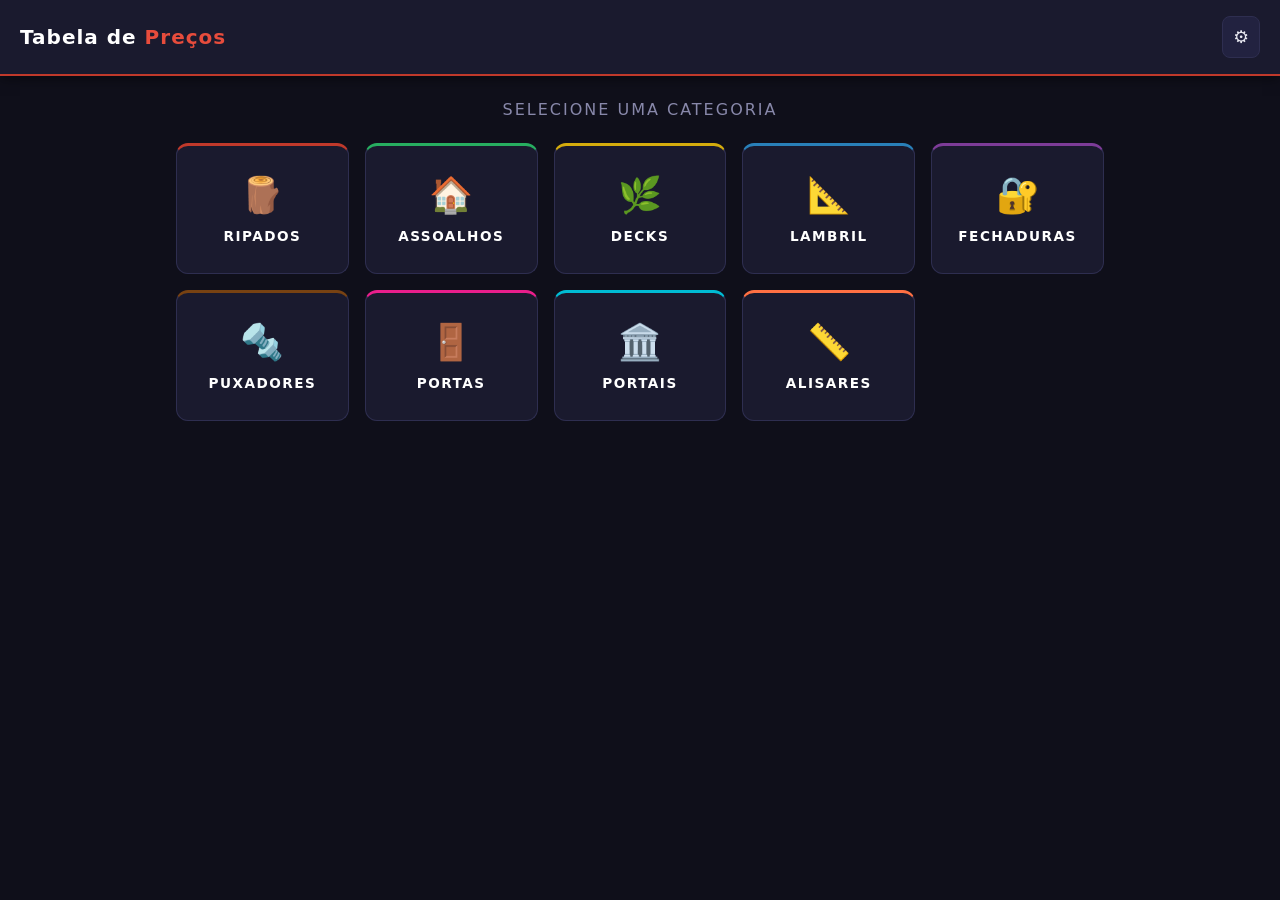
==== index.html @ 3128bbfd "Add files via upload" ====
<!DOCTYPE html>
<html lang="pt-BR">
<head>
  <meta charset="UTF-8" />
  <meta name="viewport" content="width=device-width, initial-scale=1.0" />
  <meta name="theme-color" content="#c0392b" />
  <meta name="apple-mobile-web-app-capable" content="yes" />
  <meta name="apple-mobile-web-app-status-bar-style" content="black-translucent" />
  <meta name="apple-mobile-web-app-title" content="Tabela de Preços" />
  <title>Tabela de Preços</title>
  <link rel="manifest" href="manifest.json" />
  <link rel="stylesheet" href="style.css" />
</head>
<body>

  <!-- ── Header ───────────────────────────────────────────────────────── -->
  <header class="header">
    <h1>Tabela de <span>Preços</span></h1>
    <div class="header-right">
      <a href="admin.html" class="btn btn-secondary btn-icon" title="Painel Admin">⚙️</a>
    </div>
  </header>

  <main class="container">

    <!-- ── Screen: Home ─────────────────────────────────────────────── -->
    <section id="screen-home" class="screen active">
      <p class="page-title">Selecione uma categoria</p>
      <div id="catGrid" class="category-grid"></div>
    </section>

    <!-- ── Screen: Subcategory ──────────────────────────────────────── -->
    <section id="screen-subcat" class="screen">
      <div class="back-row">
        <button class="btn btn-secondary btn-icon" onclick="showScreen('screen-home')">← Voltar</button>
        <span class="breadcrumb">Categorias › <strong id="subcatTitle"></strong></span>
      </div>
      <div id="subcatGrid" class="subcat-grid"></div>
    </section>

    <!-- ── Screen: Products ─────────────────────────────────────────── -->
    <section id="screen-products" class="screen">
      <div class="back-row">
        <button class="btn btn-secondary btn-icon" id="btnBackProd">← Voltar</button>
        <span class="breadcrumb" id="prodTitle"></span>
      </div>

      <div class="search-wrap">
        <span class="search-icon">🔍</span>
        <input type="search" id="searchInput" placeholder="Buscar por código ou produto…" autocomplete="off" />
      </div>

      <p class="result-count" id="resultCount"></p>

      <div class="table-wrap">
        <table>
          <thead>
            <tr>
              <th id="th-codigo"  onclick="onSort('codigo')">Código <span class="sort-arrow">⇅</span></th>
              <th id="th-produto" onclick="onSort('produto')">Produto <span class="sort-arrow">⇅</span></th>
              <th id="th-valor"   onclick="onSort('valor')"  style="text-align:right">Valor <span class="sort-arrow">⇅</span></th>
            </tr>
          </thead>
          <tbody id="prodTbody"></tbody>
        </table>
      </div>
    </section>

  </main>

  <script src="produtos.js"></script>
  <script src="script.js"></script>
  <script>
    // Wire back button: go to subcat if has subcategories, else home
    document.getElementById('btnBackProd').addEventListener('click', () => {
      const cat = window.CATEGORIAS
        ? CATEGORIAS.find(c => c.id === state.categoria)
        : null;
      if (cat && cat.sub.length > 0) {
        showScreen('screen-subcat');
      } else {
        showScreen('screen-home');
      }
    });
  </script>
</body>
</html>
---- style.css ----
/* ── Reset & Base ─────────────────────────────────────────────────────── */
*, *::before, *::after { box-sizing: border-box; margin: 0; padding: 0; }

:root {
  --bg:        #0f0f1a;
  --surface:   #1a1a2e;
  --surface2:  #222240;
  --border:    #2e2e50;
  --text:      #e8e8f0;
  --text-muted:#8888aa;
  --accent:    #c0392b;
  --accent2:   #e74c3c;
  --radius:    12px;
  --shadow:    0 4px 20px rgba(0,0,0,0.4);
}

html { font-size: 16px; -webkit-tap-highlight-color: transparent; }

body {
  font-family: 'Segoe UI', system-ui, -apple-system, sans-serif;
  background: var(--bg);
  color: var(--text);
  min-height: 100vh;
  overflow-x: hidden;
}

/* ── Header ──────────────────────────────────────────────────────────── */
.header {
  background: var(--surface);
  border-bottom: 2px solid var(--accent);
  padding: 16px 20px;
  display: flex;
  align-items: center;
  justify-content: space-between;
  position: sticky;
  top: 0;
  z-index: 100;
  box-shadow: 0 2px 12px rgba(0,0,0,0.5);
}

.header h1 {
  font-size: 1.25rem;
  font-weight: 700;
  letter-spacing: 1px;
  color: #fff;
}

.header h1 span { color: var(--accent2); }

.header-right { display: flex; gap: 10px; align-items: center; }

/* ── Buttons ─────────────────────────────────────────────────────────── */
.btn {
  display: inline-flex;
  align-items: center;
  gap: 6px;
  padding: 10px 18px;
  border: none;
  border-radius: 8px;
  font-size: 0.9rem;
  font-weight: 600;
  cursor: pointer;
  transition: opacity .15s, transform .1s;
  text-decoration: none;
  white-space: nowrap;
}
.btn:active { transform: scale(0.97); }

.btn-primary   { background: var(--accent);  color: #fff; }
.btn-secondary { background: var(--surface2); color: var(--text); border: 1px solid var(--border); }
.btn-success   { background: #27ae60; color: #fff; }
.btn-danger    { background: #c0392b; color: #fff; }
.btn-icon      { padding: 10px; font-size: 1.1rem; }

.btn:hover { opacity: .85; }

/* ── Main content area ───────────────────────────────────────────────── */
.container {
  max-width: 960px;
  margin: 0 auto;
  padding: 24px 16px;
}

/* ── Screen management ───────────────────────────────────────────────── */
.screen { display: none; }
.screen.active { display: block; }

/* ── Category grid ───────────────────────────────────────────────────── */
.page-title {
  text-align: center;
  font-size: 1rem;
  color: var(--text-muted);
  margin-bottom: 24px;
  letter-spacing: 2px;
  text-transform: uppercase;
}

.category-grid {
  display: grid;
  grid-template-columns: repeat(auto-fill, minmax(150px, 1fr));
  gap: 16px;
}

.cat-card {
  background: var(--surface);
  border: 1px solid var(--border);
  border-radius: var(--radius);
  padding: 28px 16px;
  text-align: center;
  cursor: pointer;
  transition: transform .15s, box-shadow .15s, border-color .15s;
  user-select: none;
}

.cat-card:hover, .cat-card:active {
  transform: translateY(-3px);
  box-shadow: var(--shadow);
  border-color: var(--accent);
}

.cat-icon {
  font-size: 2.2rem;
  margin-bottom: 10px;
  display: block;
}

.cat-name {
  font-size: 0.85rem;
  font-weight: 700;
  letter-spacing: 1.5px;
  text-transform: uppercase;
  color: #fff;
}

/* individual category colors */
.cat-ripados    { border-top: 3px solid #c0392b; }
.cat-assoalhos  { border-top: 3px solid #27ae60; }
.cat-decks      { border-top: 3px solid #d4ac0d; }
.cat-lambril    { border-top: 3px solid #2980b9; }
.cat-fechaduras { border-top: 3px solid #7d3c98; }
.cat-puxadores  { border-top: 3px solid #784212; }
.cat-portas     { border-top: 3px solid #e91e8c; }
.cat-portais    { border-top: 3px solid #00bcd4; }
.cat-alisares   { border-top: 3px solid #ff7043; }

/* ── Subcategory screen ──────────────────────────────────────────────── */
.subcat-grid {
  display: grid;
  grid-template-columns: repeat(auto-fill, minmax(140px, 1fr));
  gap: 14px;
  margin-top: 16px;
}

.subcat-card {
  background: var(--surface);
  border: 1px solid var(--border);
  border-radius: var(--radius);
  padding: 24px 12px;
  text-align: center;
  cursor: pointer;
  font-size: 0.9rem;
  font-weight: 700;
  letter-spacing: 1px;
  text-transform: uppercase;
  color: #fff;
  transition: transform .15s, border-color .15s;
}
.subcat-card:hover { transform: translateY(-2px); border-color: var(--accent); }

/* ── Back button + breadcrumb ────────────────────────────────────────── */
.back-row {
  display: flex;
  align-items: center;
  gap: 12px;
  margin-bottom: 20px;
  flex-wrap: wrap;
}

.breadcrumb {
  font-size: 0.8rem;
  color: var(--text-muted);
  letter-spacing: 1px;
  text-transform: uppercase;
}
.breadcrumb strong { color: var(--text); }

/* ── Search bar ──────────────────────────────────────────────────────── */
.search-wrap {
  position: relative;
  margin-bottom: 16px;
}

.search-wrap input {
  width: 100%;
  padding: 12px 16px 12px 42px;
  background: var(--surface);
  border: 1px solid var(--border);
  border-radius: 8px;
  color: var(--text);
  font-size: 1rem;
  outline: none;
  transition: border-color .2s;
}
.search-wrap input:focus { border-color: var(--accent); }
.search-wrap input::placeholder { color: var(--text-muted); }

.search-icon {
  position: absolute;
  left: 14px;
  top: 50%;
  transform: translateY(-50%);
  color: var(--text-muted);
  font-size: 1rem;
  pointer-events: none;
}

/* ── Table ───────────────────────────────────────────────────────────── */
.table-wrap {
  overflow-x: auto;
  border-radius: var(--radius);
  border: 1px solid var(--border);
}

table {
  width: 100%;
  border-collapse: collapse;
  font-size: 0.9rem;
}

thead tr {
  background: var(--surface2);
}

th {
  padding: 14px 12px;
  text-align: left;
  font-size: 0.75rem;
  font-weight: 700;
  letter-spacing: 1.5px;
  text-transform: uppercase;
  color: var(--text-muted);
  cursor: pointer;
  white-space: nowrap;
  user-select: none;
  transition: color .15s;
}
th:hover { color: var(--text); }

th.sorted { color: var(--accent2); }

th .sort-arrow { margin-left: 4px; font-size: 0.7rem; opacity: 0.6; }
th.sorted .sort-arrow { opacity: 1; color: var(--accent2); }

td {
  padding: 13px 12px;
  border-top: 1px solid var(--border);
  vertical-align: middle;
}

tbody tr:hover { background: rgba(255,255,255,0.03); }

.td-code  { font-weight: 700; color: var(--accent2); width: 70px; }
.td-name  { color: var(--text); }
.td-price { font-weight: 700; color: #2ecc71; white-space: nowrap; text-align: right; width: 110px; }

.table-empty {
  text-align: center;
  padding: 48px 16px;
  color: var(--text-muted);
  font-size: 0.95rem;
}

.result-count {
  font-size: 0.78rem;
  color: var(--text-muted);
  margin-bottom: 10px;
  letter-spacing: 0.5px;
}

/* ── Admin ───────────────────────────────────────────────────────────── */
.admin-header {
  background: #111122;
  border-bottom: 2px solid #7d3c98;
  padding: 16px 20px;
  display: flex;
  align-items: center;
  justify-content: space-between;
  flex-wrap: wrap;
  gap: 10px;
  position: sticky;
  top: 0;
  z-index: 100;
}

.admin-header h1 { font-size: 1.15rem; font-weight: 700; color: #fff; }
.admin-header h1 span { color: #9b59b6; }

.admin-toolbar {
  display: flex;
  gap: 10px;
  flex-wrap: wrap;
  margin-bottom: 20px;
}

/* form */
.form-card {
  background: var(--surface);
  border: 1px solid var(--border);
  border-radius: var(--radius);
  padding: 24px;
  margin-bottom: 24px;
}

.form-card h2 {
  font-size: 1rem;
  font-weight: 700;
  margin-bottom: 18px;
  color: #fff;
  letter-spacing: 1px;
}

.form-grid {
  display: grid;
  grid-template-columns: repeat(auto-fill, minmax(200px, 1fr));
  gap: 14px;
}

.form-group { display: flex; flex-direction: column; gap: 6px; }

.form-group label {
  font-size: 0.75rem;
  font-weight: 700;
  letter-spacing: 1px;
  text-transform: uppercase;
  color: var(--text-muted);
}

.form-group input,
.form-group select {
  background: var(--surface2);
  border: 1px solid var(--border);
  border-radius: 6px;
  padding: 10px 12px;
  color: var(--text);
  font-size: 0.95rem;
  outline: none;
  transition: border-color .2s;
}
.form-group input:focus,
.form-group select:focus { border-color: #7d3c98; }
.form-group input::placeholder { color: var(--text-muted); }

.form-group select option { background: var(--surface2); }

.form-actions {
  display: flex;
  gap: 10px;
  margin-top: 18px;
  flex-wrap: wrap;
}

/* admin table */
.admin-table-wrap {
  overflow-x: auto;
  border-radius: var(--radius);
  border: 1px solid var(--border);
}

.admin-table-wrap table { font-size: 0.85rem; }

.td-actions { white-space: nowrap; display: flex; gap: 6px; }

.btn-sm {
  padding: 6px 12px;
  font-size: 0.78rem;
  border-radius: 6px;
}

/* toast */
.toast {
  position: fixed;
  bottom: 24px;
  left: 50%;
  transform: translateX(-50%) translateY(80px);
  background: #27ae60;
  color: #fff;
  padding: 12px 24px;
  border-radius: 8px;
  font-weight: 600;
  font-size: 0.9rem;
  box-shadow: var(--shadow);
  z-index: 9999;
  transition: transform .3s ease;
  white-space: nowrap;
}
.toast.show { transform: translateX(-50%) translateY(0); }
.toast.error { background: var(--accent); }

/* ── GitHub Config Card ──────────────────────────────────────────────── */
.gh-config-card {
  background: var(--surface);
  border: 1px solid #2d6a3f;
  border-radius: var(--radius);
  margin-bottom: 20px;
  overflow: hidden;
}

.gh-config-toggle {
  width: 100%;
  background: none;
  border: none;
  padding: 14px 18px;
  display: flex;
  align-items: center;
  gap: 10px;
  cursor: pointer;
  color: var(--text);
  font-size: 0.95rem;
  font-weight: 600;
  text-align: left;
}
.gh-config-toggle:hover { background: rgba(255,255,255,0.03); }

.gh-chevron { margin-left: auto; font-size: 0.75rem; color: var(--text-muted); transition: transform .2s; }
.gh-chevron.open { transform: rotate(180deg); }

.gh-status {
  font-size: 0.72rem;
  font-weight: 700;
  letter-spacing: 1px;
  text-transform: uppercase;
  padding: 3px 8px;
  border-radius: 20px;
}
.gh-status--ok            { background: #1a4a2e; color: #2ecc71; }
.gh-status--unconfigured  { background: #3a2a00; color: #f39c12; }
.gh-status--error         { background: #3a0a0a; color: #e74c3c; }

.gh-config-body {
  padding: 0 18px 18px;
  display: none;
}
.gh-config-body.open { display: block; }

.gh-hint {
  font-size: 0.82rem;
  color: var(--text-muted);
  line-height: 1.5;
}
.gh-link { color: #2ecc71; text-decoration: none; }
.gh-link:hover { text-decoration: underline; }

.btn-github {
  background: #2d6a3f;
  color: #fff;
  border: 1px solid #3a8a50;
  font-weight: 700;
}
.btn-github:hover { background: #3a8a50; }
.btn-github:disabled { opacity: .5; cursor: not-allowed; }

/* ── Responsive ──────────────────────────────────────────────────────── */
@media (max-width: 480px) {
  .category-grid { grid-template-columns: repeat(3, 1fr); gap: 10px; }
  .cat-card { padding: 20px 8px; }
  .cat-icon { font-size: 1.8rem; }
  .cat-name { font-size: 0.7rem; }
  th, td { padding: 11px 8px; }
  .header h1 { font-size: 1rem; }
  .form-grid { grid-template-columns: 1fr; }
}
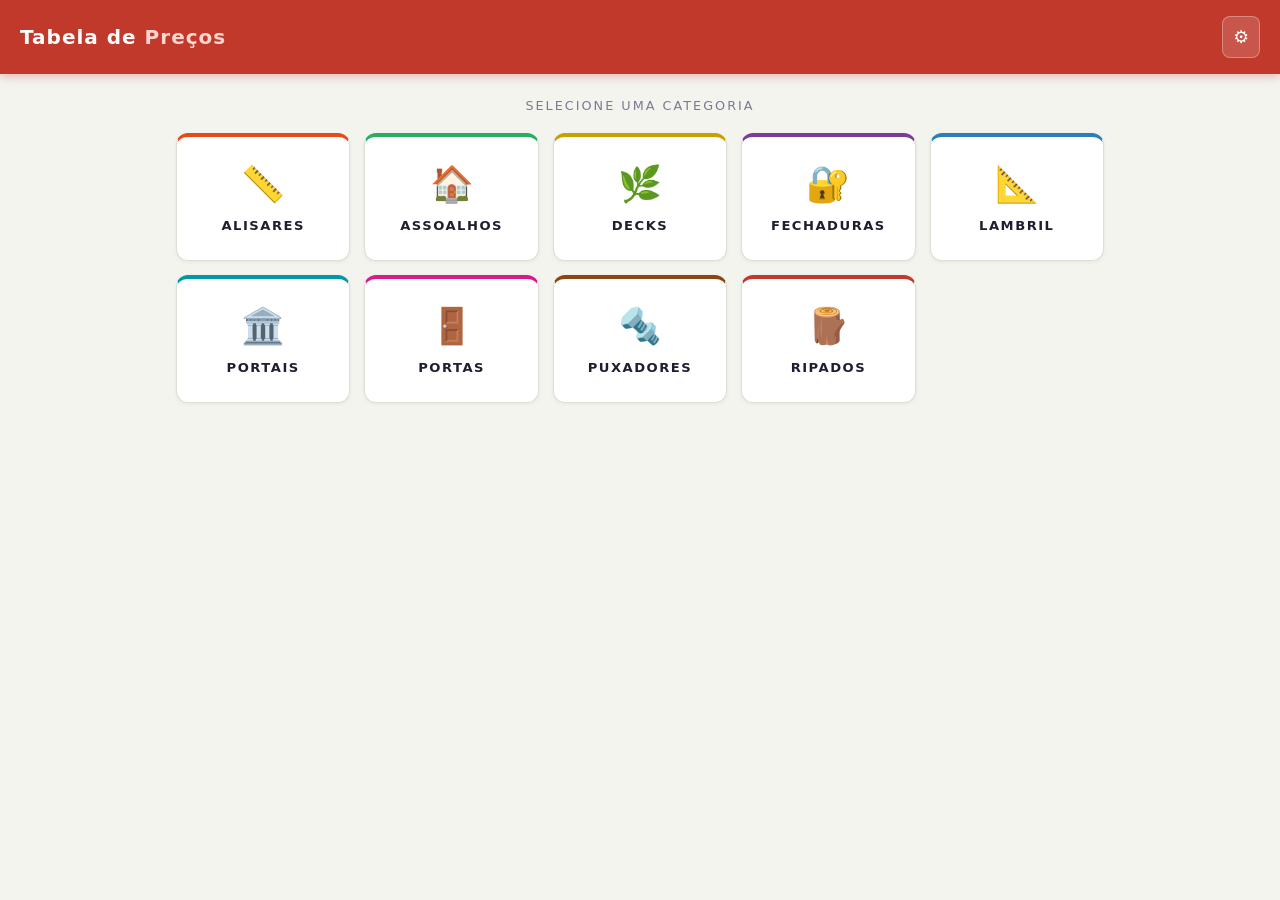
==== commit 04424e54: "Initial commit" ====
--- a/index.html
+++ b/index.html
@@ -68,6 +68,32 @@
 
   </main>
 
+  <!-- ── Modal de cálculo ───────────────────────────────────────────── -->
+  <div id="calcModal" class="modal-overlay">
+    <div class="modal">
+      <div class="modal-header">
+        <h3 id="modalProduto"></h3>
+        <button class="modal-close" onclick="closeModal()">✕</button>
+      </div>
+      <div class="modal-body">
+        <p class="modal-unit-price">Preço unitário: <strong id="modalPrecoUnit"></strong></p>
+        <span class="modal-qty-label">Quantidade</span>
+        <div class="qty-controls">
+          <button class="qty-btn" onclick="changeQty(-1)">−</button>
+          <input class="qty-input" id="modalQty" type="number" value="1" min="1" oninput="calcTotal()" />
+          <button class="qty-btn" onclick="changeQty(1)">+</button>
+        </div>
+        <div class="modal-total-row">
+          <span class="modal-total-label">Total</span>
+          <span class="modal-total-value" id="modalTotal">R$ 0,00</span>
+        </div>
+      </div>
+      <div class="modal-footer">
+        <button class="btn btn-primary" onclick="closeModal()">Fechar</button>
+      </div>
+    </div>
+  </div>
+
   <script src="produtos.js"></script>
   <script src="script.js"></script>
   <script>
--- a/style.css
+++ b/style.css
@@ -1,17 +1,38 @@
 /* ── Reset & Base ─────────────────────────────────────────────────────── */
 *, *::before, *::after { box-sizing: border-box; margin: 0; padding: 0; }
 
+/* ── Light theme (site principal) ───────────────────────────────────── */
 :root {
+  --bg:        #f4f4ef;
+  --surface:   #ffffff;
+  --surface2:  #edede6;
+  --border:    #deded6;
+  --text:      #1e1e30;
+  --text-muted:#7a7a95;
+  --accent:    #c0392b;
+  --accent2:   #e74c3c;
+  --radius:    12px;
+  --shadow:    0 4px 16px rgba(0,0,0,0.10);
+}
+
+/* ── Dark theme override — Admin ─────────────────────────────────────── */
+body.admin-page {
   --bg:        #0f0f1a;
   --surface:   #1a1a2e;
   --surface2:  #222240;
   --border:    #2e2e50;
   --text:      #e8e8f0;
   --text-muted:#8888aa;
-  --accent:    #c0392b;
-  --accent2:   #e74c3c;
-  --radius:    12px;
   --shadow:    0 4px 20px rgba(0,0,0,0.4);
+}
+body.admin-page .btn-secondary {
+  background: var(--surface2);
+  color: var(--text);
+  border-color: var(--border);
+}
+body.admin-page .search-wrap input {
+  background: var(--surface2);
+  color: var(--text);
 }
 
 html { font-size: 16px; -webkit-tap-highlight-color: transparent; }
@@ -26,8 +47,8 @@
 
 /* ── Header ──────────────────────────────────────────────────────────── */
 .header {
-  background: var(--surface);
-  border-bottom: 2px solid var(--accent);
+  background: var(--accent);
+  border-bottom: none;
   padding: 16px 20px;
   display: flex;
   align-items: center;
@@ -35,7 +56,7 @@
   position: sticky;
   top: 0;
   z-index: 100;
-  box-shadow: 0 2px 12px rgba(0,0,0,0.5);
+  box-shadow: 0 2px 10px rgba(192,57,43,0.35);
 }
 
 .header h1 {
@@ -45,8 +66,7 @@
   color: #fff;
 }
 
-.header h1 span { color: var(--accent2); }
-
+.header h1 span { color: #ffd6d0; }
 .header-right { display: flex; gap: 10px; align-items: center; }
 
 /* ── Buttons ─────────────────────────────────────────────────────────── */
@@ -66,15 +86,22 @@
 }
 .btn:active { transform: scale(0.97); }
 
-.btn-primary   { background: var(--accent);  color: #fff; }
-.btn-secondary { background: var(--surface2); color: var(--text); border: 1px solid var(--border); }
+.btn-primary   { background: var(--accent); color: #fff; }
+.btn-secondary { background: #fff; color: var(--text); border: 1px solid var(--border); }
 .btn-success   { background: #27ae60; color: #fff; }
 .btn-danger    { background: #c0392b; color: #fff; }
 .btn-icon      { padding: 10px; font-size: 1.1rem; }
 
 .btn:hover { opacity: .85; }
 
-/* ── Main content area ───────────────────────────────────────────────── */
+/* header back button override */
+.header .btn-secondary {
+  background: rgba(255,255,255,0.15);
+  color: #fff;
+  border-color: rgba(255,255,255,0.3);
+}
+
+/* ── Main content ────────────────────────────────────────────────────── */
 .container {
   max-width: 960px;
   margin: 0 auto;
@@ -88,9 +115,9 @@
 /* ── Category grid ───────────────────────────────────────────────────── */
 .page-title {
   text-align: center;
-  font-size: 1rem;
-  color: var(--text-muted);
-  margin-bottom: 24px;
+  font-size: 0.8rem;
+  color: var(--text-muted);
+  margin-bottom: 20px;
   letter-spacing: 2px;
   text-transform: uppercase;
 }
@@ -98,24 +125,24 @@
 .category-grid {
   display: grid;
   grid-template-columns: repeat(auto-fill, minmax(150px, 1fr));
-  gap: 16px;
+  gap: 14px;
 }
 
 .cat-card {
   background: var(--surface);
   border: 1px solid var(--border);
   border-radius: var(--radius);
-  padding: 28px 16px;
+  padding: 26px 16px;
   text-align: center;
   cursor: pointer;
   transition: transform .15s, box-shadow .15s, border-color .15s;
   user-select: none;
+  box-shadow: 0 1px 4px rgba(0,0,0,0.06);
 }
 
 .cat-card:hover, .cat-card:active {
   transform: translateY(-3px);
   box-shadow: var(--shadow);
-  border-color: var(--accent);
 }
 
 .cat-icon {
@@ -125,23 +152,23 @@
 }
 
 .cat-name {
-  font-size: 0.85rem;
+  font-size: 0.82rem;
   font-weight: 700;
   letter-spacing: 1.5px;
   text-transform: uppercase;
-  color: #fff;
-}
-
-/* individual category colors */
-.cat-ripados    { border-top: 3px solid #c0392b; }
-.cat-assoalhos  { border-top: 3px solid #27ae60; }
-.cat-decks      { border-top: 3px solid #d4ac0d; }
-.cat-lambril    { border-top: 3px solid #2980b9; }
-.cat-fechaduras { border-top: 3px solid #7d3c98; }
-.cat-puxadores  { border-top: 3px solid #784212; }
-.cat-portas     { border-top: 3px solid #e91e8c; }
-.cat-portais    { border-top: 3px solid #00bcd4; }
-.cat-alisares   { border-top: 3px solid #ff7043; }
+  color: var(--text);
+}
+
+/* cores individuais */
+.cat-ripados    { border-top: 4px solid #c0392b; }
+.cat-assoalhos  { border-top: 4px solid #27ae60; }
+.cat-decks      { border-top: 4px solid #c9a000; }
+.cat-lambril    { border-top: 4px solid #2980b9; }
+.cat-fechaduras { border-top: 4px solid #7d3c98; }
+.cat-puxadores  { border-top: 4px solid #8B4513; }
+.cat-portas     { border-top: 4px solid #d81b8a; }
+.cat-portais    { border-top: 4px solid #0097a7; }
+.cat-alisares   { border-top: 4px solid #e64a19; }
 
 /* ── Subcategory screen ──────────────────────────────────────────────── */
 .subcat-grid {
@@ -162,12 +189,13 @@
   font-weight: 700;
   letter-spacing: 1px;
   text-transform: uppercase;
-  color: #fff;
-  transition: transform .15s, border-color .15s;
-}
-.subcat-card:hover { transform: translateY(-2px); border-color: var(--accent); }
-
-/* ── Back button + breadcrumb ────────────────────────────────────────── */
+  color: var(--text);
+  transition: transform .15s, box-shadow .15s;
+  box-shadow: 0 1px 4px rgba(0,0,0,0.06);
+}
+.subcat-card:hover { transform: translateY(-2px); box-shadow: var(--shadow); }
+
+/* ── Back row + breadcrumb ───────────────────────────────────────────── */
 .back-row {
   display: flex;
   align-items: center;
@@ -177,7 +205,7 @@
 }
 
 .breadcrumb {
-  font-size: 0.8rem;
+  font-size: 0.78rem;
   color: var(--text-muted);
   letter-spacing: 1px;
   text-transform: uppercase;
@@ -187,7 +215,7 @@
 /* ── Search bar ──────────────────────────────────────────────────────── */
 .search-wrap {
   position: relative;
-  margin-bottom: 16px;
+  margin-bottom: 14px;
 }
 
 .search-wrap input {
@@ -199,9 +227,13 @@
   color: var(--text);
   font-size: 1rem;
   outline: none;
-  transition: border-color .2s;
-}
-.search-wrap input:focus { border-color: var(--accent); }
+  transition: border-color .2s, box-shadow .2s;
+  box-shadow: 0 1px 4px rgba(0,0,0,0.05);
+}
+.search-wrap input:focus {
+  border-color: var(--accent);
+  box-shadow: 0 0 0 3px rgba(192,57,43,0.12);
+}
 .search-wrap input::placeholder { color: var(--text-muted); }
 
 .search-icon {
@@ -219,6 +251,7 @@
   overflow-x: auto;
   border-radius: var(--radius);
   border: 1px solid var(--border);
+  box-shadow: 0 1px 6px rgba(0,0,0,0.06);
 }
 
 table {
@@ -227,14 +260,12 @@
   font-size: 0.9rem;
 }
 
-thead tr {
-  background: var(--surface2);
-}
+thead tr { background: #f0efe8; }
 
 th {
-  padding: 14px 12px;
+  padding: 13px 12px;
   text-align: left;
-  font-size: 0.75rem;
+  font-size: 0.72rem;
   font-weight: 700;
   letter-spacing: 1.5px;
   text-transform: uppercase;
@@ -243,25 +274,36 @@
   white-space: nowrap;
   user-select: none;
   transition: color .15s;
+  border-bottom: 2px solid var(--border);
 }
 th:hover { color: var(--text); }
-
-th.sorted { color: var(--accent2); }
-
-th .sort-arrow { margin-left: 4px; font-size: 0.7rem; opacity: 0.6; }
-th.sorted .sort-arrow { opacity: 1; color: var(--accent2); }
+th.sorted { color: var(--accent); }
+th .sort-arrow { margin-left: 4px; font-size: 0.7rem; opacity: 0.5; }
+th.sorted .sort-arrow { opacity: 1; color: var(--accent); }
 
 td {
-  padding: 13px 12px;
-  border-top: 1px solid var(--border);
+  padding: 12px 12px;
+  border-top: 1px solid #e8e8e0;
   vertical-align: middle;
 }
 
-tbody tr:hover { background: rgba(255,255,255,0.03); }
-
-.td-code  { font-weight: 700; color: var(--accent2); width: 70px; }
+/* zebra striping — separa visualmente as linhas */
+tbody tr:nth-child(even) { background: #fafaf6; }
+tbody tr:nth-child(odd)  { background: #ffffff; }
+tbody tr:hover           { background: #fff3f2 !important; }
+
+.td-code  { font-weight: 700; color: var(--accent); width: 52px; white-space: nowrap; }
 .td-name  { color: var(--text); }
-.td-price { font-weight: 700; color: #2ecc71; white-space: nowrap; text-align: right; width: 110px; }
+.td-price {
+  font-weight: 700;
+  color: #1a7a42;
+  white-space: nowrap;
+  text-align: right;
+  width: 110px;
+  cursor: pointer;
+  user-select: none;
+}
+.td-price:hover { color: var(--accent); text-decoration: underline; }
 
 .table-empty {
   text-align: center;
@@ -276,6 +318,157 @@
   margin-bottom: 10px;
   letter-spacing: 0.5px;
 }
+
+/* ── Modal de cálculo ────────────────────────────────────────────────── */
+.modal-overlay {
+  display: none;
+  position: fixed;
+  inset: 0;
+  background: rgba(0,0,0,0.45);
+  z-index: 500;
+  align-items: center;
+  justify-content: center;
+  padding: 16px;
+}
+.modal-overlay.open { display: flex; }
+
+.modal {
+  background: var(--surface);
+  border-radius: 16px;
+  width: 100%;
+  max-width: 360px;
+  box-shadow: 0 12px 40px rgba(0,0,0,0.20);
+  overflow: hidden;
+  animation: slideUp .2s ease;
+}
+
+@keyframes slideUp {
+  from { transform: translateY(30px); opacity: 0; }
+  to   { transform: translateY(0);    opacity: 1; }
+}
+
+.modal-header {
+  background: var(--accent);
+  color: #fff;
+  padding: 16px 20px;
+  display: flex;
+  align-items: flex-start;
+  justify-content: space-between;
+  gap: 12px;
+}
+
+.modal-header h3 {
+  font-size: 0.95rem;
+  font-weight: 700;
+  line-height: 1.35;
+  flex: 1;
+  text-transform: uppercase;
+  letter-spacing: 0.5px;
+}
+
+.modal-close {
+  background: rgba(255,255,255,0.2);
+  border: none;
+  color: #fff;
+  font-size: 1rem;
+  width: 30px;
+  height: 30px;
+  border-radius: 50%;
+  cursor: pointer;
+  flex-shrink: 0;
+  display: flex;
+  align-items: center;
+  justify-content: center;
+}
+.modal-close:hover { background: rgba(255,255,255,0.35); }
+
+.modal-body { padding: 20px; }
+
+.modal-unit-price {
+  font-size: 0.82rem;
+  color: var(--text-muted);
+  margin-bottom: 18px;
+}
+.modal-unit-price strong {
+  font-size: 1rem;
+  color: var(--text);
+  font-weight: 700;
+}
+
+.modal-qty-label {
+  font-size: 0.72rem;
+  font-weight: 700;
+  letter-spacing: 1px;
+  text-transform: uppercase;
+  color: var(--text-muted);
+  margin-bottom: 8px;
+  display: block;
+}
+
+.qty-controls {
+  display: flex;
+  align-items: center;
+  gap: 0;
+  border: 1.5px solid var(--border);
+  border-radius: 8px;
+  overflow: hidden;
+  margin-bottom: 20px;
+}
+
+.qty-btn {
+  background: #f4f4ef;
+  border: none;
+  width: 46px;
+  height: 46px;
+  font-size: 1.3rem;
+  cursor: pointer;
+  color: var(--text);
+  transition: background .15s;
+  flex-shrink: 0;
+}
+.qty-btn:hover { background: #e8e8e0; }
+
+.qty-input {
+  flex: 1;
+  border: none;
+  border-left: 1.5px solid var(--border);
+  border-right: 1.5px solid var(--border);
+  text-align: center;
+  font-size: 1.2rem;
+  font-weight: 700;
+  color: var(--text);
+  height: 46px;
+  outline: none;
+  background: #fff;
+  -moz-appearance: textfield;
+}
+.qty-input::-webkit-inner-spin-button,
+.qty-input::-webkit-outer-spin-button { -webkit-appearance: none; }
+
+.modal-total-row {
+  background: #f4f4ef;
+  border-radius: 10px;
+  padding: 14px 16px;
+  display: flex;
+  align-items: center;
+  justify-content: space-between;
+  margin-bottom: 18px;
+}
+.modal-total-label {
+  font-size: 0.82rem;
+  font-weight: 700;
+  letter-spacing: 1px;
+  text-transform: uppercase;
+  color: var(--text-muted);
+}
+.modal-total-value {
+  font-size: 1.35rem;
+  font-weight: 700;
+  color: #1a7a42;
+}
+
+.modal-footer { padding: 0 20px 20px; }
+.modal-footer .btn { width: 100%; justify-content: center; }
 
 /* ── Admin ───────────────────────────────────────────────────────────── */
 .admin-header {
@@ -302,7 +495,6 @@
   margin-bottom: 20px;
 }
 
-/* form */
 .form-card {
   background: var(--surface);
   border: 1px solid var(--border);
@@ -315,7 +507,7 @@
   font-size: 1rem;
   font-weight: 700;
   margin-bottom: 18px;
-  color: #fff;
+  color: var(--text);
   letter-spacing: 1px;
 }
 
@@ -349,7 +541,6 @@
 .form-group input:focus,
 .form-group select:focus { border-color: #7d3c98; }
 .form-group input::placeholder { color: var(--text-muted); }
-
 .form-group select option { background: var(--surface2); }
 
 .form-actions {
@@ -359,13 +550,11 @@
   flex-wrap: wrap;
 }
 
-/* admin table */
 .admin-table-wrap {
   overflow-x: auto;
   border-radius: var(--radius);
   border: 1px solid var(--border);
 }
-
 .admin-table-wrap table { font-size: 0.85rem; }
 
 .td-actions { white-space: nowrap; display: flex; gap: 6px; }
@@ -419,7 +608,7 @@
   font-weight: 600;
   text-align: left;
 }
-.gh-config-toggle:hover { background: rgba(255,255,255,0.03); }
+.gh-config-toggle:hover { background: rgba(0,0,0,0.03); }
 
 .gh-chevron { margin-left: auto; font-size: 0.75rem; color: var(--text-muted); transition: transform .2s; }
 .gh-chevron.open { transform: rotate(180deg); }
@@ -432,22 +621,15 @@
   padding: 3px 8px;
   border-radius: 20px;
 }
-.gh-status--ok            { background: #1a4a2e; color: #2ecc71; }
-.gh-status--unconfigured  { background: #3a2a00; color: #f39c12; }
-.gh-status--error         { background: #3a0a0a; color: #e74c3c; }
-
-.gh-config-body {
-  padding: 0 18px 18px;
-  display: none;
-}
+.gh-status--ok           { background: #d4f5e2; color: #1a7a42; }
+.gh-status--unconfigured { background: #fff3cd; color: #856404; }
+.gh-status--error        { background: #fde8e8; color: #c0392b; }
+
+.gh-config-body { padding: 0 18px 18px; display: none; }
 .gh-config-body.open { display: block; }
 
-.gh-hint {
-  font-size: 0.82rem;
-  color: var(--text-muted);
-  line-height: 1.5;
-}
-.gh-link { color: #2ecc71; text-decoration: none; }
+.gh-hint { font-size: 0.82rem; color: var(--text-muted); line-height: 1.5; }
+.gh-link { color: #1a7a42; text-decoration: none; }
 .gh-link:hover { text-decoration: underline; }
 
 .btn-github {
@@ -462,10 +644,12 @@
 /* ── Responsive ──────────────────────────────────────────────────────── */
 @media (max-width: 480px) {
   .category-grid { grid-template-columns: repeat(3, 1fr); gap: 10px; }
-  .cat-card { padding: 20px 8px; }
+  .cat-card { padding: 18px 8px; }
   .cat-icon { font-size: 1.8rem; }
-  .cat-name { font-size: 0.7rem; }
-  th, td { padding: 11px 8px; }
+  .cat-name { font-size: 0.68rem; }
+  th, td { padding: 10px 8px; }
   .header h1 { font-size: 1rem; }
   .form-grid { grid-template-columns: 1fr; }
-}
+  .modal { max-width: 100%; border-radius: 16px 16px 0 0; }
+  .modal-overlay { align-items: flex-end; padding: 0; }
+}
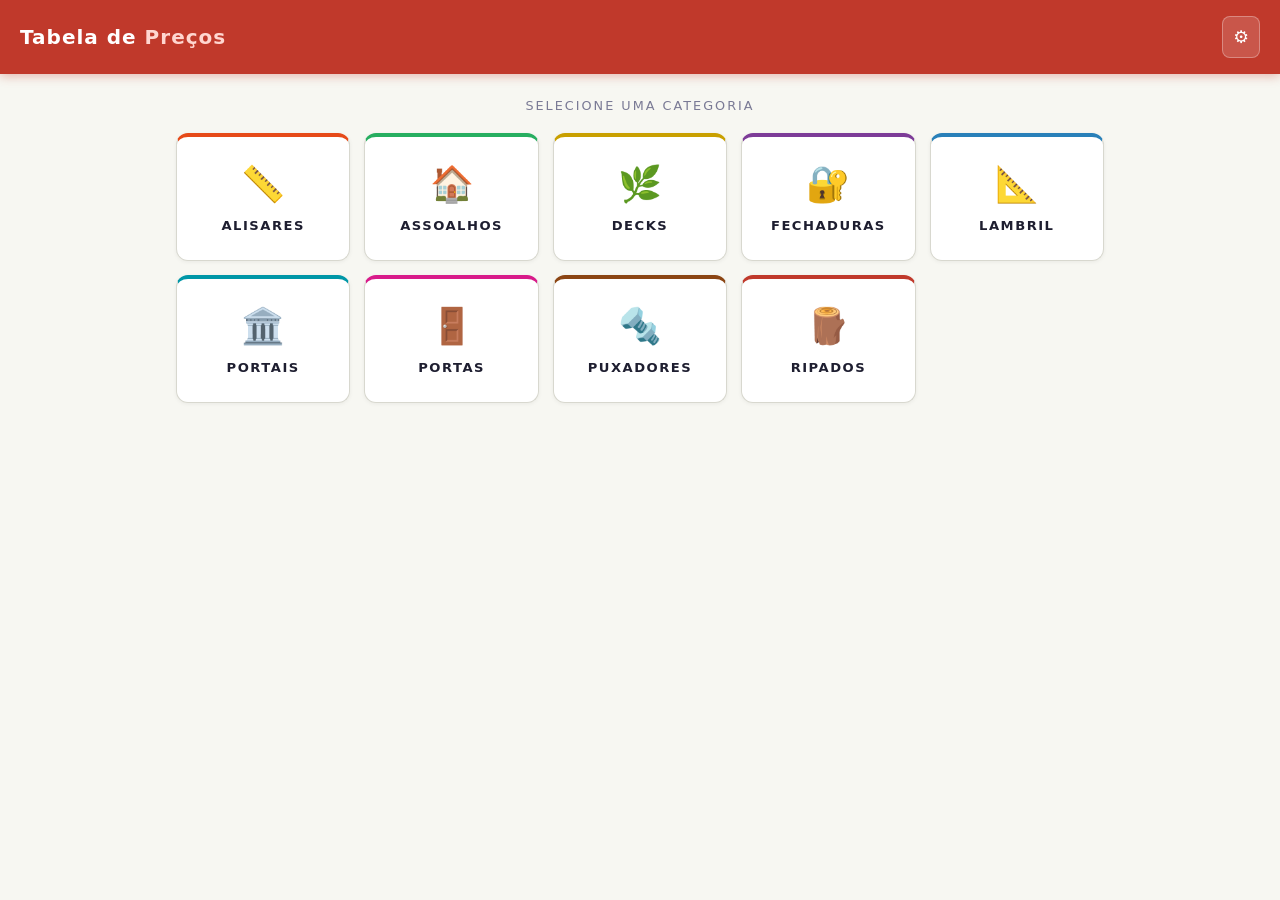
==== commit 8bc22e58: "ATT" ====
--- a/index.html
+++ b/index.html
@@ -3,9 +3,9 @@
 <head>
   <meta charset="UTF-8" />
   <meta name="viewport" content="width=device-width, initial-scale=1.0" />
-  <meta name="theme-color" content="#c0392b" />
+  <meta name="theme-color" content="#f7f7f2" />
   <meta name="apple-mobile-web-app-capable" content="yes" />
-  <meta name="apple-mobile-web-app-status-bar-style" content="black-translucent" />
+  <meta name="apple-mobile-web-app-status-bar-style" content="default" />
   <meta name="apple-mobile-web-app-title" content="Tabela de Preços" />
   <title>Tabela de Preços</title>
   <link rel="manifest" href="manifest.json" />
@@ -53,7 +53,12 @@
       <p class="result-count" id="resultCount"></p>
 
       <div class="table-wrap">
-        <table>
+        <table class="product-table">
+          <colgroup>
+            <col class="col-code" />
+            <col class="col-product" />
+            <col class="col-price" />
+          </colgroup>
           <thead>
             <tr>
               <th id="th-codigo"  onclick="onSort('codigo')">Código <span class="sort-arrow">⇅</span></th>
@@ -99,7 +104,7 @@
   <script>
     // Wire back button: go to subcat if has subcategories, else home
     document.getElementById('btnBackProd').addEventListener('click', () => {
-      const cat = window.CATEGORIAS
+      const cat = typeof CATEGORIAS !== 'undefined'
         ? CATEGORIAS.find(c => c.id === state.categoria)
         : null;
       if (cat && cat.sub.length > 0) {
--- a/style.css
+++ b/style.css
@@ -3,16 +3,16 @@
 
 /* ── Light theme (site principal) ───────────────────────────────────── */
 :root {
-  --bg:        #f4f4ef;
+  --bg:        #f7f7f2;
   --surface:   #ffffff;
-  --surface2:  #edede6;
-  --border:    #deded6;
+  --surface2:  #efefe8;
+  --border:    #d8d8cf;
   --text:      #1e1e30;
   --text-muted:#7a7a95;
   --accent:    #c0392b;
   --accent2:   #e74c3c;
   --radius:    12px;
-  --shadow:    0 4px 16px rgba(0,0,0,0.10);
+  --shadow:    0 6px 18px rgba(30,30,48,0.10);
 }
 
 /* ── Dark theme override — Admin ─────────────────────────────────────── */
@@ -250,8 +250,9 @@
 .table-wrap {
   overflow-x: auto;
   border-radius: var(--radius);
-  border: 1px solid var(--border);
-  box-shadow: 0 1px 6px rgba(0,0,0,0.06);
+  border: 1px solid #d1d1c8;
+  box-shadow: 0 2px 10px rgba(30,30,48,0.08);
+  background: var(--surface);
 }
 
 table {
@@ -260,6 +261,15 @@
   font-size: 0.9rem;
 }
 
+.product-table {
+  table-layout: fixed;
+  min-width: 520px;
+}
+
+.product-table .col-code { width: 64px; }
+.product-table .col-product { width: auto; }
+.product-table .col-price { width: 112px; }
+
 thead tr { background: #f0efe8; }
 
 th {
@@ -281,29 +291,55 @@
 th .sort-arrow { margin-left: 4px; font-size: 0.7rem; opacity: 0.5; }
 th.sorted .sort-arrow { opacity: 1; color: var(--accent); }
 
+#th-codigo,
+.td-code {
+  padding-left: 8px;
+  padding-right: 8px;
+}
+
 td {
-  padding: 12px 12px;
-  border-top: 1px solid #e8e8e0;
+  padding: 14px 12px;
+  border-top: 1px solid #dcdcd3;
+  border-bottom: 1px solid #eeeeea;
   vertical-align: middle;
 }
 
 /* zebra striping — separa visualmente as linhas */
-tbody tr:nth-child(even) { background: #fafaf6; }
+tbody tr:nth-child(even) { background: #f5f5ee; }
 tbody tr:nth-child(odd)  { background: #ffffff; }
 tbody tr:hover           { background: #fff3f2 !important; }
 
-.td-code  { font-weight: 700; color: var(--accent); width: 52px; white-space: nowrap; }
-.td-name  { color: var(--text); }
+.td-code  { font-weight: 700; color: var(--accent); white-space: nowrap; }
+.td-name  { color: var(--text); overflow-wrap: anywhere; }
 .td-price {
-  font-weight: 700;
-  color: #1a7a42;
   white-space: nowrap;
   text-align: right;
-  width: 110px;
-  cursor: pointer;
+}
+.price-button {
+  appearance: none;
+  background: #e9f7ee;
+  border: 1px solid #b9dfc8;
+  border-radius: 8px;
+  color: #166b39;
+  cursor: pointer;
+  font: inherit;
+  font-weight: 800;
+  padding: 7px 9px;
   user-select: none;
-}
-.td-price:hover { color: var(--accent); text-decoration: underline; }
+  width: 100%;
+  text-align: right;
+  transition: background .15s, border-color .15s, color .15s, transform .1s;
+}
+.price-button:hover,
+.price-button:focus-visible {
+  background: #dff2e7;
+  border-color: #81c79d;
+  color: var(--accent);
+  outline: none;
+}
+.price-button:active {
+  transform: scale(0.98);
+}
 
 .table-empty {
   text-align: center;
@@ -648,6 +684,9 @@
   .cat-icon { font-size: 1.8rem; }
   .cat-name { font-size: 0.68rem; }
   th, td { padding: 10px 8px; }
+  .product-table { min-width: 440px; }
+  .product-table .col-code { width: 58px; }
+  .product-table .col-price { width: 104px; }
   .header h1 { font-size: 1rem; }
   .form-grid { grid-template-columns: 1fr; }
   .modal { max-width: 100%; border-radius: 16px 16px 0 0; }
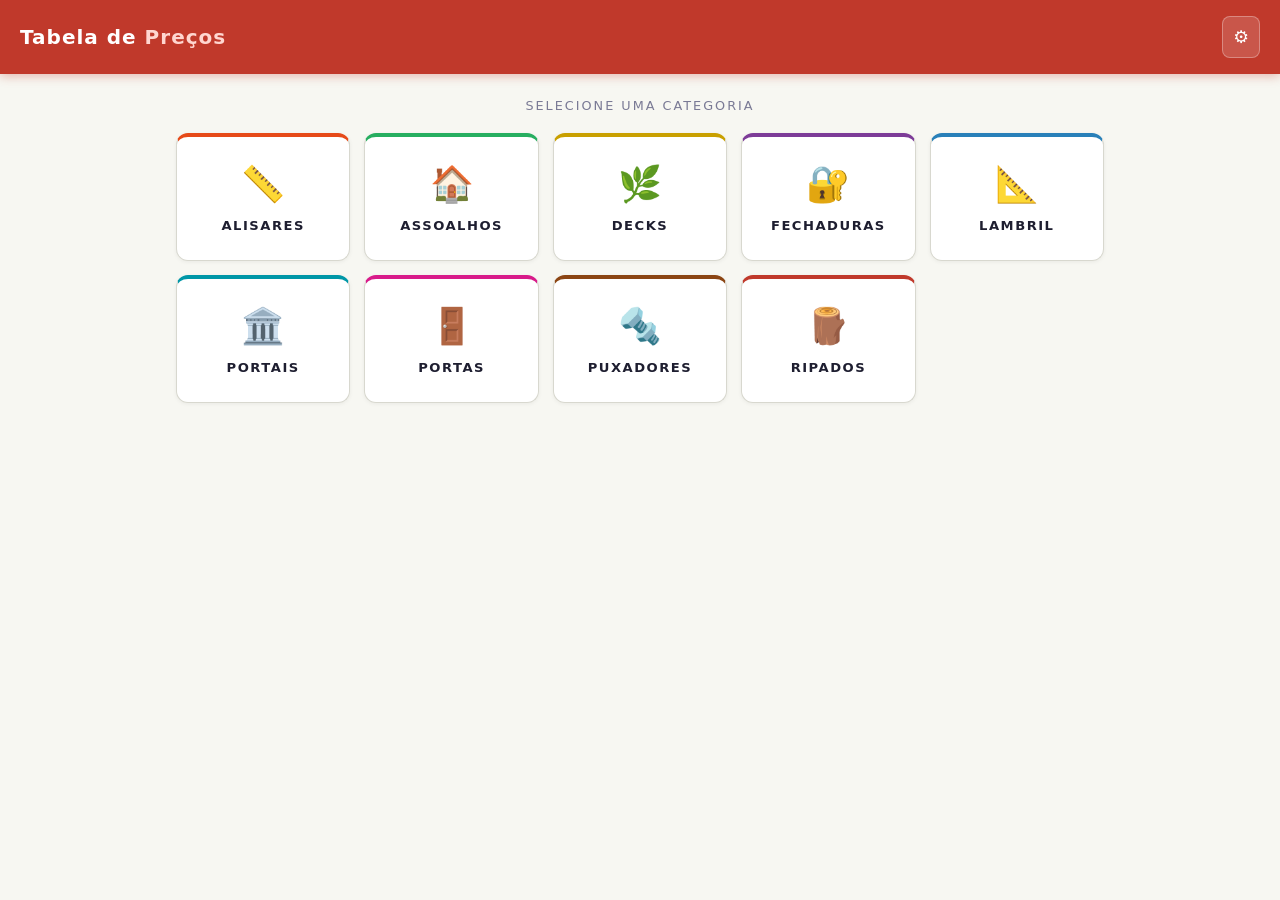
==== commit 4984914c: "Ajusta mobile e calculadora decimal" ====
--- a/index.html
+++ b/index.html
@@ -85,7 +85,7 @@
         <span class="modal-qty-label">Quantidade</span>
         <div class="qty-controls">
           <button class="qty-btn" onclick="changeQty(-1)">−</button>
-          <input class="qty-input" id="modalQty" type="number" value="1" min="1" oninput="calcTotal()" />
+          <input class="qty-input" id="modalQty" type="text" value="1" inputmode="decimal" autocomplete="off" oninput="calcTotal()" onblur="formatQtyInput()" />
           <button class="qty-btn" onclick="changeQty(1)">+</button>
         </div>
         <div class="modal-total-row">
--- a/style.css
+++ b/style.css
@@ -35,14 +35,22 @@
   color: var(--text);
 }
 
-html { font-size: 16px; -webkit-tap-highlight-color: transparent; }
+html {
+  font-size: 16px;
+  -webkit-tap-highlight-color: transparent;
+  max-width: 100%;
+  overflow-x: hidden;
+}
 
 body {
   font-family: 'Segoe UI', system-ui, -apple-system, sans-serif;
   background: var(--bg);
   color: var(--text);
   min-height: 100vh;
+  width: 100%;
+  max-width: 100%;
   overflow-x: hidden;
+  overscroll-behavior-x: none;
 }
 
 /* ── Header ──────────────────────────────────────────────────────────── */
@@ -106,6 +114,7 @@
   max-width: 960px;
   margin: 0 auto;
   padding: 24px 16px;
+  width: 100%;
 }
 
 /* ── Screen management ───────────────────────────────────────────────── */
@@ -248,7 +257,7 @@
 
 /* ── Table ───────────────────────────────────────────────────────────── */
 .table-wrap {
-  overflow-x: auto;
+  overflow-x: hidden;
   border-radius: var(--radius);
   border: 1px solid #d1d1c8;
   box-shadow: 0 2px 10px rgba(30,30,48,0.08);
@@ -263,7 +272,7 @@
 
 .product-table {
   table-layout: fixed;
-  min-width: 520px;
+  min-width: 0;
 }
 
 .product-table .col-code { width: 64px; }
@@ -679,14 +688,26 @@
 
 /* ── Responsive ──────────────────────────────────────────────────────── */
 @media (max-width: 480px) {
-  .category-grid { grid-template-columns: repeat(3, 1fr); gap: 10px; }
+  body { position: relative; }
+  .container { padding: 22px 10px; }
+  .category-grid { grid-template-columns: repeat(3, minmax(0, 1fr)); gap: 10px; }
   .cat-card { padding: 18px 8px; }
   .cat-icon { font-size: 1.8rem; }
   .cat-name { font-size: 0.68rem; }
-  th, td { padding: 10px 8px; }
-  .product-table { min-width: 440px; }
-  .product-table .col-code { width: 58px; }
-  .product-table .col-price { width: 104px; }
+  .table-wrap { border-radius: 8px; }
+  table { font-size: 0.78rem; }
+  th, td { padding: 10px 6px; }
+  th { font-size: 0.62rem; letter-spacing: 0.6px; }
+  .product-table { width: 100%; }
+  .product-table .col-code { width: 48px; }
+  .product-table .col-price { width: 92px; }
+  #th-codigo,
+  .td-code {
+    padding-left: 5px;
+    padding-right: 5px;
+  }
+  .td-name { font-size: 0.76rem; line-height: 1.25; }
+  .price-button { padding: 7px 5px; font-size: 0.76rem; }
   .header h1 { font-size: 1rem; }
   .form-grid { grid-template-columns: 1fr; }
   .modal { max-width: 100%; border-radius: 16px 16px 0 0; }
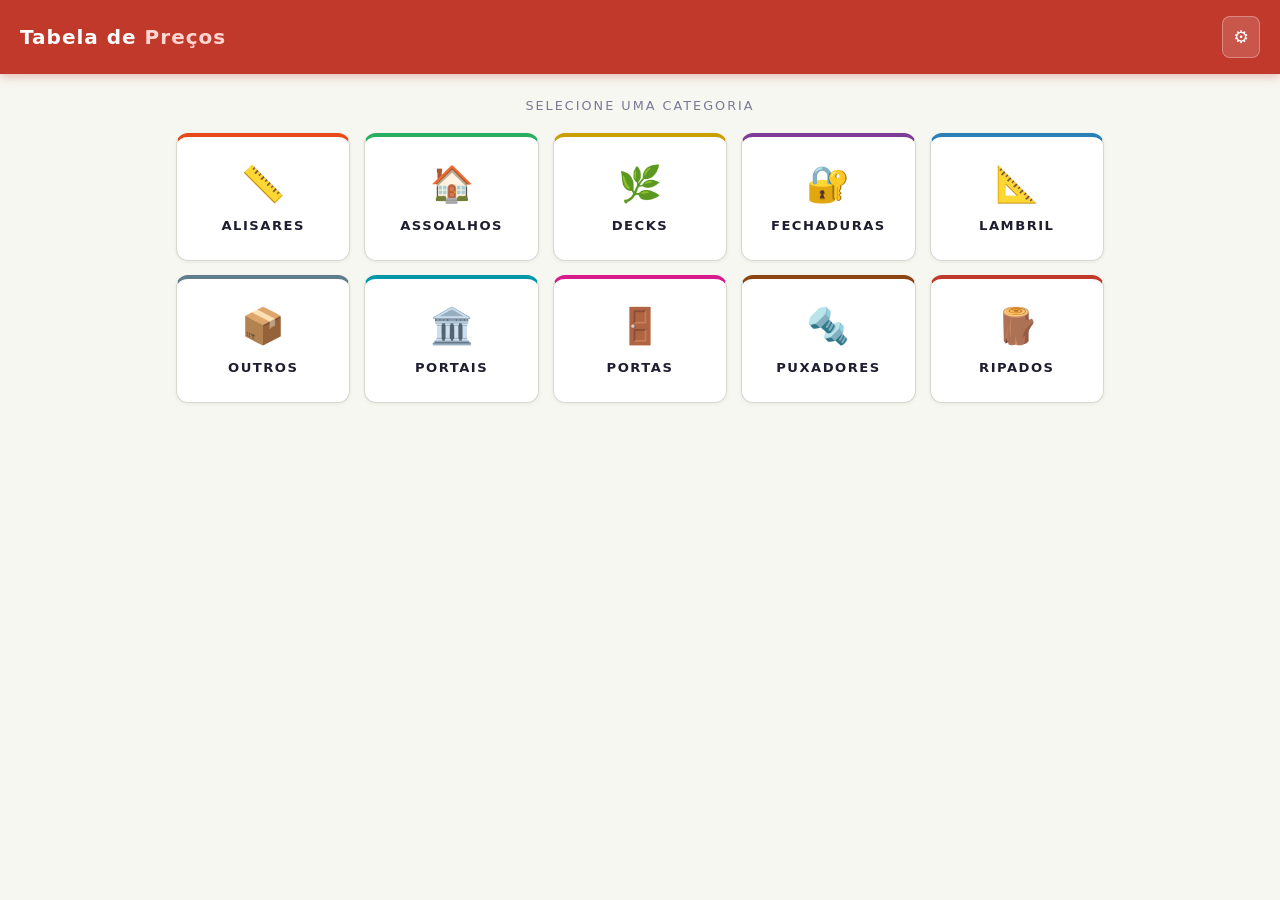
==== commit 4b809b3c: "Adiciona categorias dinamicas" ====
--- a/index.html
+++ b/index.html
@@ -104,8 +104,9 @@
   <script>
     // Wire back button: go to subcat if has subcategories, else home
     document.getElementById('btnBackProd').addEventListener('click', () => {
-      const cat = typeof CATEGORIAS !== 'undefined'
-        ? CATEGORIAS.find(c => c.id === state.categoria)
+      const categories = typeof getCatalogCategories === 'function' ? getCatalogCategories() : CATEGORIAS;
+      const cat = typeof categories !== 'undefined'
+        ? categories.find(c => c.id === state.categoria)
         : null;
       if (cat && cat.sub.length > 0) {
         showScreen('screen-subcat');
--- a/style.css
+++ b/style.css
@@ -173,6 +173,7 @@
 .cat-assoalhos  { border-top: 4px solid #27ae60; }
 .cat-decks      { border-top: 4px solid #c9a000; }
 .cat-lambril    { border-top: 4px solid #2980b9; }
+.cat-outros     { border-top: 4px solid #607d8b; }
 .cat-fechaduras { border-top: 4px solid #7d3c98; }
 .cat-puxadores  { border-top: 4px solid #8B4513; }
 .cat-portas     { border-top: 4px solid #d81b8a; }
@@ -593,6 +594,100 @@
   gap: 10px;
   margin-top: 18px;
   flex-wrap: wrap;
+}
+
+.import-card {
+  border-color: #3a8a50;
+}
+
+.import-grid {
+  display: grid;
+  grid-template-columns: minmax(240px, 2fr) minmax(180px, 1fr) minmax(180px, 1fr);
+  gap: 14px;
+}
+
+.import-file-group input[type="file"] {
+  background: var(--surface2);
+  border: 1px dashed var(--border);
+  border-radius: 6px;
+  color: var(--text);
+  padding: 10px 12px;
+}
+
+.import-hint {
+  color: var(--text-muted);
+  font-size: 0.84rem;
+  line-height: 1.45;
+  margin-top: 12px;
+}
+
+.import-preview {
+  background: var(--surface2);
+  border: 1px solid var(--border);
+  border-radius: 8px;
+  margin-top: 16px;
+  overflow: hidden;
+}
+
+.import-summary {
+  display: grid;
+  grid-template-columns: repeat(4, minmax(0, 1fr));
+  gap: 1px;
+  background: var(--border);
+}
+
+.import-summary-item {
+  background: var(--surface);
+  padding: 12px;
+}
+
+.import-summary-item strong {
+  color: var(--text);
+  display: block;
+  font-size: 1.25rem;
+}
+
+.import-summary-item span {
+  color: var(--text-muted);
+  font-size: 0.72rem;
+  font-weight: 700;
+  letter-spacing: 0.8px;
+  text-transform: uppercase;
+}
+
+.import-preview-body {
+  max-height: 280px;
+  overflow: auto;
+}
+
+.import-preview table {
+  font-size: 0.78rem;
+  min-width: 640px;
+}
+
+.import-preview td,
+.import-preview th {
+  padding: 9px 10px;
+}
+
+.import-status {
+  border-radius: 999px;
+  display: inline-flex;
+  font-size: 0.68rem;
+  font-weight: 800;
+  padding: 3px 8px;
+  text-transform: uppercase;
+}
+
+.import-status--update { background: #d4f5e2; color: #1a7a42; }
+.import-status--new    { background: #e2ecff; color: #2555a6; }
+.import-status--skip   { background: #fde8e8; color: #c0392b; }
+
+.import-preview-actions {
+  display: flex;
+  justify-content: flex-end;
+  gap: 10px;
+  padding: 12px;
 }
 
 .admin-table-wrap {
@@ -710,6 +805,12 @@
   .price-button { padding: 7px 5px; font-size: 0.76rem; }
   .header h1 { font-size: 1rem; }
   .form-grid { grid-template-columns: 1fr; }
+  .import-grid { grid-template-columns: 1fr; }
+  .import-summary { grid-template-columns: repeat(2, minmax(0, 1fr)); }
+  .import-preview-body { overflow-x: hidden; }
+  .import-preview table { min-width: 0; table-layout: fixed; width: 100%; }
+  .import-preview th:nth-child(3),
+  .import-preview td:nth-child(3) { display: none; }
   .modal { max-width: 100%; border-radius: 16px 16px 0 0; }
   .modal-overlay { align-items: flex-end; padding: 0; }
 }
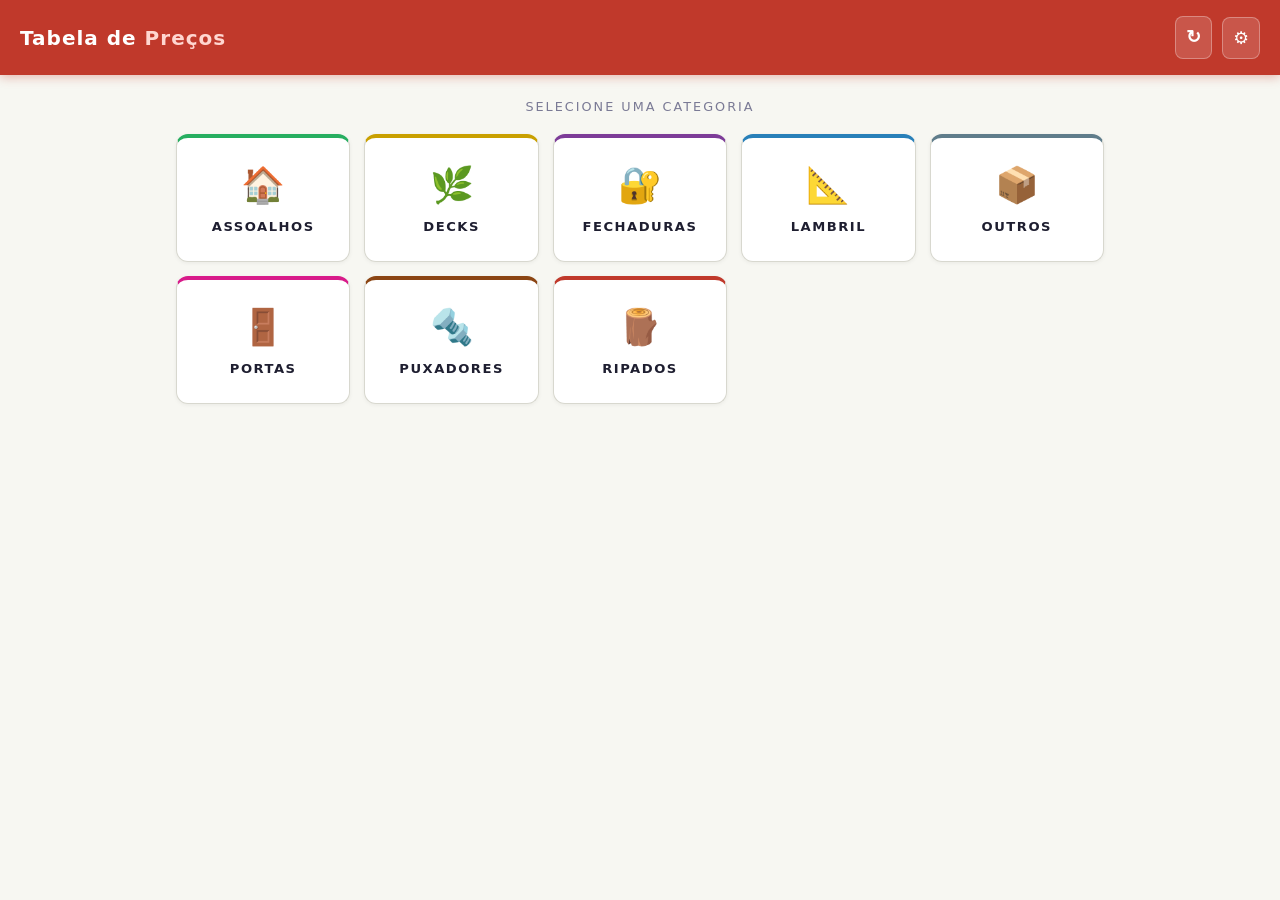
==== commit 64ec6aa7: "Adiciona botao de atualizar app" ====
--- a/index.html
+++ b/index.html
@@ -17,6 +17,7 @@
   <header class="header">
     <h1>Tabela de <span>Preços</span></h1>
     <div class="header-right">
+      <button class="btn btn-secondary btn-icon" onclick="forceAppRefresh()" title="Atualizar app">↻</button>
       <a href="admin.html" class="btn btn-secondary btn-icon" title="Painel Admin">⚙️</a>
     </div>
   </header>
--- a/style.css
+++ b/style.css
@@ -594,6 +594,48 @@
   gap: 10px;
   margin-top: 18px;
   flex-wrap: wrap;
+}
+
+.category-manager-card {
+  padding-bottom: 12px;
+}
+
+.category-list {
+  display: grid;
+  gap: 8px;
+  margin-top: 14px;
+}
+
+.category-row {
+  align-items: center;
+  background: var(--surface2);
+  border: 1px solid var(--border);
+  border-radius: 8px;
+  display: flex;
+  gap: 12px;
+  justify-content: space-between;
+  padding: 10px 12px;
+}
+
+.category-row strong {
+  color: var(--text);
+  display: block;
+  font-size: 0.88rem;
+}
+
+.category-row span {
+  color: var(--text-muted);
+  font-size: 0.74rem;
+}
+
+.category-actions {
+  display: flex;
+  gap: 6px;
+}
+
+.category-actions .btn:disabled {
+  cursor: not-allowed;
+  opacity: 0.45;
 }
 
 .import-card {
@@ -805,6 +847,9 @@
   .price-button { padding: 7px 5px; font-size: 0.76rem; }
   .header h1 { font-size: 1rem; }
   .form-grid { grid-template-columns: 1fr; }
+  .category-row { align-items: flex-start; flex-direction: column; }
+  .category-actions { width: 100%; }
+  .category-actions .btn { flex: 1; justify-content: center; }
   .import-grid { grid-template-columns: 1fr; }
   .import-summary { grid-template-columns: repeat(2, minmax(0, 1fr)); }
   .import-preview-body { overflow-x: hidden; }
